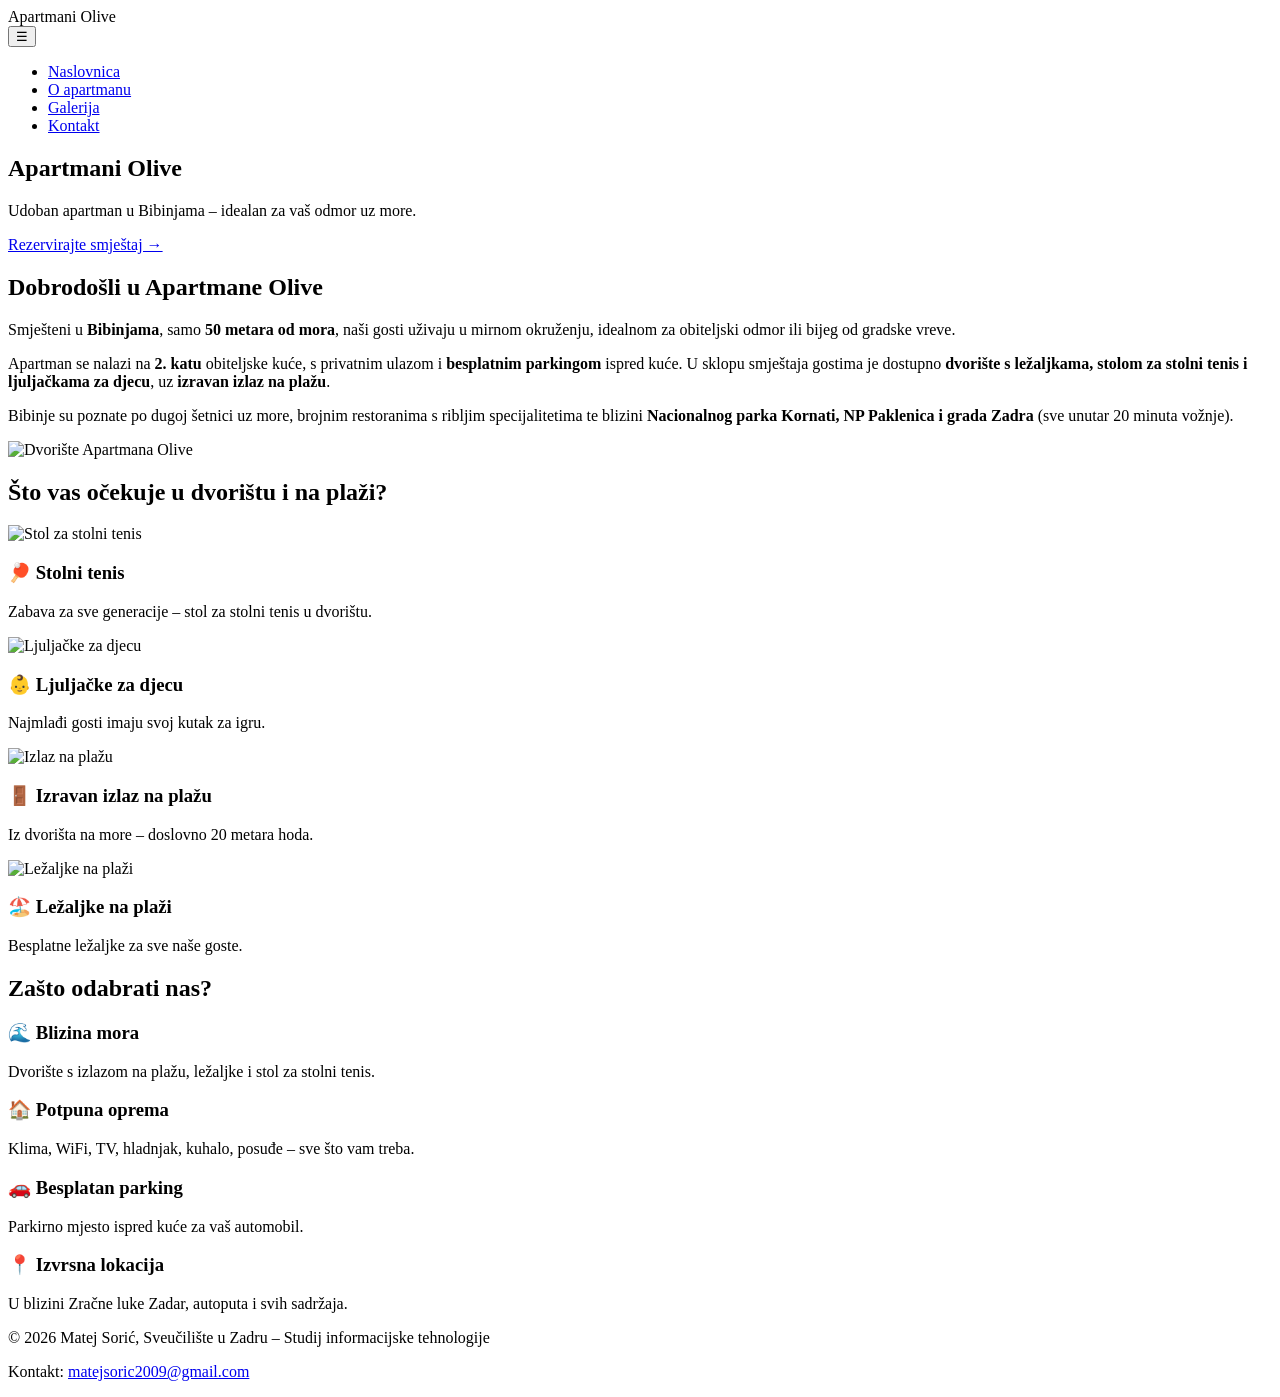
==== index.html @ 915c3eac "Add files via upload" ====
<!DOCTYPE html>
<html lang="hr">
<head>
    <meta charset="UTF-8">
    <meta name="viewport" content="width=device-width, initial-scale=1.0">
    <meta name="description" content="Apartmani Olive - moderan jednosoban apartman u Bibinjama, 37m2, za 2+1 osobu, parking, WiFi, klima. Idealno za odmor uz more.">
    <meta name="author" content="Matej Sorić">
    <meta property="og:title" content="Apartmani Olive - Udoban apartman u Bibinjama">
    <meta property="og:description" content="Apartman na 2. katu s terasom, potpuno opremljen, dvorište s ležaljkama i izlaz na plažu.">
    <meta property="og:image" content="img/soba.jpg">
    <meta property="og:type" content="website">
    <link rel="icon" href="img/favicon.ico" type="image/x-icon">
    <title>Apartmani Olive - Naslovnica</title>
    <link rel="stylesheet" href="css/style.css">
</head>
<body>

<header>
    <div class="container header-container">
        <div class="logo">Apartmani Olive</div>
        <button class="hamburger" id="hamburger">☰</button>
        <nav id="nav-menu">
            <ul>
                <li><a href="index.html" class="active">Naslovnica</a></li>
                <li><a href="about.html">O apartmanu</a></li>
                <li><a href="gallery.html">Galerija</a></li>
                <li><a href="kontakt.html">Kontakt</a></li>
            </ul>
        </nav>
    </div>
</header>

<main>
    <section class="hero">
        <div class="container">
            <h1>Apartmani Olive</h1>
            <p>Udoban apartman u Bibinjama – idealan za vaš odmor uz more.</p>
            <a href="kontakt.html" class="btn">Rezervirajte smještaj →</a>
        </div>
    </section>

    <!-- NOVO: Doček gostiju -->
    <section class="welcome container">
        <h2>Dobrodošli u Apartmane Olive</h2>
        <div class="welcome-grid">
            <div class="welcome-text">
                <p>Smješteni u <strong>Bibinjama</strong>, samo <strong>50 metara od mora</strong>, naši gosti uživaju u mirnom okruženju, idealnom za obiteljski odmor ili bijeg od gradske vreve.</p>
                <p>Apartman se nalazi na <strong>2. katu</strong> obiteljske kuće, s privatnim ulazom i <strong>besplatnim parkingom</strong> ispred kuće. U sklopu smještaja gostima je dostupno <strong>dvorište s ležaljkama, stolom za stolni tenis i ljuljačkama za djecu</strong>, uz <strong>izravan izlaz na plažu</strong>.</p>
                <p>Bibinje su poznate po dugoj šetnici uz more, brojnim restoranima s ribljim specijalitetima te blizini <strong>Nacionalnog parka Kornati, NP Paklenica i grada Zadra</strong> (sve unutar 20 minuta vožnje).</p>
            </div>
            <div class="welcome-img">
                <img src="img/dvoriste.jpg" alt="Dvorište Apartmana Olive">
            </div>
        </div>
    </section>

    <!-- NOVO: Izdvojeno iz ponude (s tvoje 4 nove slike) -->
    <section class="offer-highlight container">
        <h2>Što vas očekuje u dvorištu i na plaži?</h2>
        <div class="offer-grid">
            <div class="offer-card">
                <img src="img/tenis.jpg" alt="Stol za stolni tenis">
                <h3>🏓 Stolni tenis</h3>
                <p>Zabava za sve generacije – stol za stolni tenis u dvorištu.</p>
            </div>
            <div class="offer-card">
                <img src="img/ljuljacke.jpg" alt="Ljuljačke za djecu">
                <h3>👶 Ljuljačke za djecu</h3>
                <p>Najmlađi gosti imaju svoj kutak za igru.</p>
            </div>
            <div class="offer-card">
                <img src="img/izlaz-na-plazu.jpg" alt="Izlaz na plažu">
                <h3>🚪 Izravan izlaz na plažu</h3>
                <p>Iz dvorišta na more – doslovno 20 metara hoda.</p>
            </div>
            <div class="offer-card">
                <img src="img/lezaljke-plaza.jpg" alt="Ležaljke na plaži">
                <h3>🏖️ Ležaljke na plaži</h3>
                <p>Besplatne ležaljke za sve naše goste.</p>
            </div>
        </div>
    </section>

    <section class="features container">
        <h2>Zašto odabrati nas?</h2>
        <div class="feature-grid">
            <div class="feature-card">
                <h3>🌊 Blizina mora</h3>
                <p>Dvorište s izlazom na plažu, ležaljke i stol za stolni tenis.</p>
            </div>
            <div class="feature-card">
                <h3>🏠 Potpuna oprema</h3>
                <p>Klima, WiFi, TV, hladnjak, kuhalo, posuđe – sve što vam treba.</p>
            </div>
            <div class="feature-card">
                <h3>🚗 Besplatan parking</h3>
                <p>Parkirno mjesto ispred kuće za vaš automobil.</p>
            </div>
            <div class="feature-card">
                <h3>📍 Izvrsna lokacija</h3>
                <p>U blizini Zračne luke Zadar, autoputa i svih sadržaja.</p>
            </div>
        </div>
    </section>
</main>

<footer>
    <div class="container">
        <p>&copy; 2026 Matej Sorić, Sveučilište u Zadru – Studij informacijske tehnologije</p>
        <p>Kontakt: <a href="mailto:matejsoric2009@gmail.com">matejsoric2009@gmail.com</a></p>
    </div>
</footer>

<script>
    const hamburger = document.getElementById('hamburger');
    const navMenu = document.getElementById('nav-menu');
    hamburger.addEventListener('click', () => {
        navMenu.classList.toggle('show');
    });
</script>
</body>
</html>
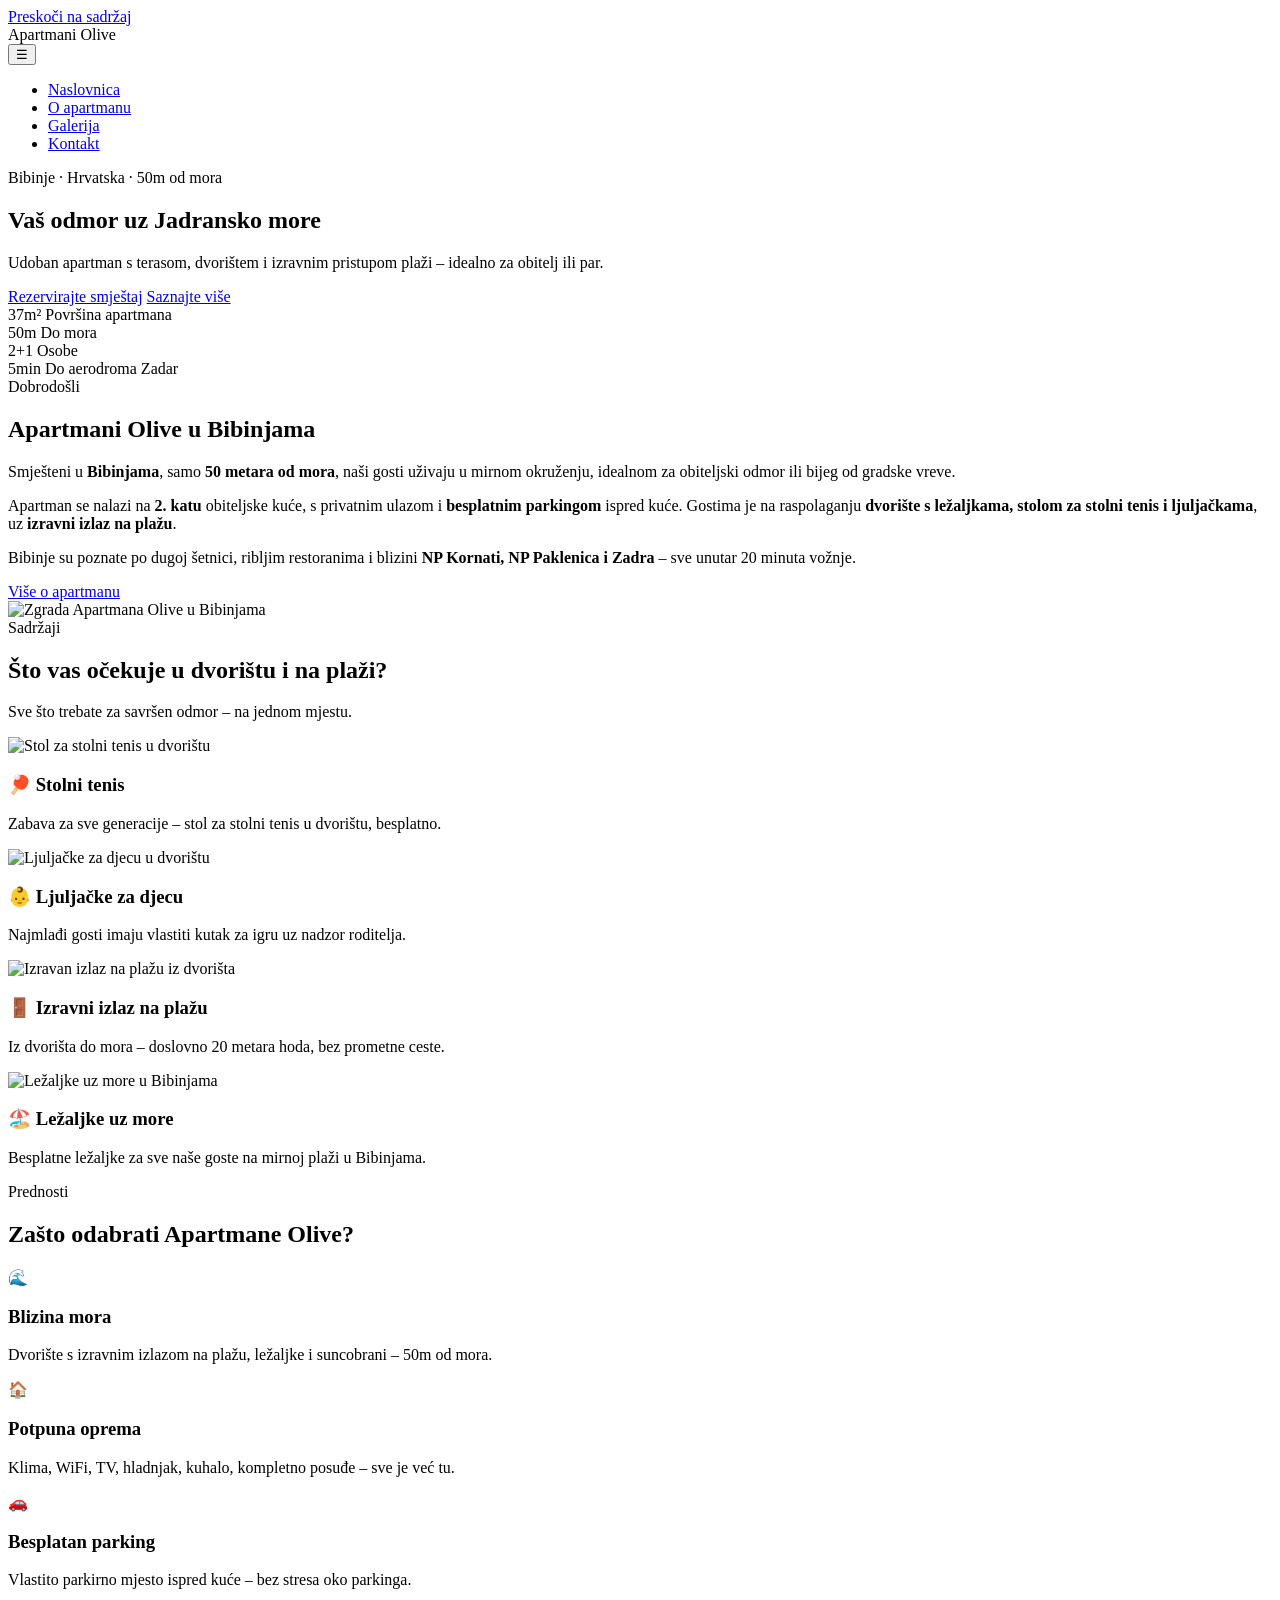
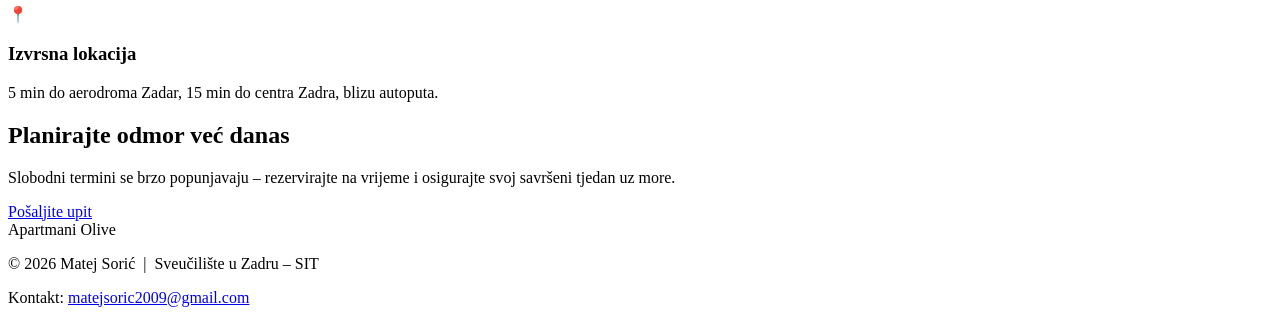
==== commit e3581292: "Add files via upload" ====
--- a/index.html
+++ b/index.html
@@ -1,122 +1,201 @@
-<!DOCTYPE html>
-<html lang="hr">
-<head>
-    <meta charset="UTF-8">
-    <meta name="viewport" content="width=device-width, initial-scale=1.0">
-    <meta name="description" content="Apartmani Olive - moderan jednosoban apartman u Bibinjama, 37m2, za 2+1 osobu, parking, WiFi, klima. Idealno za odmor uz more.">
-    <meta name="author" content="Matej Sorić">
-    <meta property="og:title" content="Apartmani Olive - Udoban apartman u Bibinjama">
-    <meta property="og:description" content="Apartman na 2. katu s terasom, potpuno opremljen, dvorište s ležaljkama i izlaz na plažu.">
-    <meta property="og:image" content="img/soba.jpg">
-    <meta property="og:type" content="website">
-    <link rel="icon" href="img/favicon.ico" type="image/x-icon">
-    <title>Apartmani Olive - Naslovnica</title>
-    <link rel="stylesheet" href="css/style.css">
-</head>
-<body>
-
-<header>
-    <div class="container header-container">
-        <div class="logo">Apartmani Olive</div>
-        <button class="hamburger" id="hamburger">☰</button>
-        <nav id="nav-menu">
-            <ul>
-                <li><a href="index.html" class="active">Naslovnica</a></li>
-                <li><a href="about.html">O apartmanu</a></li>
-                <li><a href="gallery.html">Galerija</a></li>
-                <li><a href="kontakt.html">Kontakt</a></li>
-            </ul>
-        </nav>
-    </div>
-</header>
-
-<main>
-    <section class="hero">
-        <div class="container">
-            <h1>Apartmani Olive</h1>
-            <p>Udoban apartman u Bibinjama – idealan za vaš odmor uz more.</p>
-            <a href="kontakt.html" class="btn">Rezervirajte smještaj →</a>
-        </div>
-    </section>
-
-    <!-- NOVO: Doček gostiju -->
-    <section class="welcome container">
-        <h2>Dobrodošli u Apartmane Olive</h2>
-        <div class="welcome-grid">
-            <div class="welcome-text">
-                <p>Smješteni u <strong>Bibinjama</strong>, samo <strong>50 metara od mora</strong>, naši gosti uživaju u mirnom okruženju, idealnom za obiteljski odmor ili bijeg od gradske vreve.</p>
-                <p>Apartman se nalazi na <strong>2. katu</strong> obiteljske kuće, s privatnim ulazom i <strong>besplatnim parkingom</strong> ispred kuće. U sklopu smještaja gostima je dostupno <strong>dvorište s ležaljkama, stolom za stolni tenis i ljuljačkama za djecu</strong>, uz <strong>izravan izlaz na plažu</strong>.</p>
-                <p>Bibinje su poznate po dugoj šetnici uz more, brojnim restoranima s ribljim specijalitetima te blizini <strong>Nacionalnog parka Kornati, NP Paklenica i grada Zadra</strong> (sve unutar 20 minuta vožnje).</p>
-            </div>
-            <div class="welcome-img">
-                <img src="img/dvoriste.jpg" alt="Dvorište Apartmana Olive">
-            </div>
-        </div>
-    </section>
-
-    <!-- NOVO: Izdvojeno iz ponude (s tvoje 4 nove slike) -->
-    <section class="offer-highlight container">
-        <h2>Što vas očekuje u dvorištu i na plaži?</h2>
-        <div class="offer-grid">
-            <div class="offer-card">
-                <img src="img/tenis.jpg" alt="Stol za stolni tenis">
-                <h3>🏓 Stolni tenis</h3>
-                <p>Zabava za sve generacije – stol za stolni tenis u dvorištu.</p>
-            </div>
-            <div class="offer-card">
-                <img src="img/ljuljacke.jpg" alt="Ljuljačke za djecu">
-                <h3>👶 Ljuljačke za djecu</h3>
-                <p>Najmlađi gosti imaju svoj kutak za igru.</p>
-            </div>
-            <div class="offer-card">
-                <img src="img/izlaz-na-plazu.jpg" alt="Izlaz na plažu">
-                <h3>🚪 Izravan izlaz na plažu</h3>
-                <p>Iz dvorišta na more – doslovno 20 metara hoda.</p>
-            </div>
-            <div class="offer-card">
-                <img src="img/lezaljke-plaza.jpg" alt="Ležaljke na plaži">
-                <h3>🏖️ Ležaljke na plaži</h3>
-                <p>Besplatne ležaljke za sve naše goste.</p>
-            </div>
-        </div>
-    </section>
-
-    <section class="features container">
-        <h2>Zašto odabrati nas?</h2>
-        <div class="feature-grid">
-            <div class="feature-card">
-                <h3>🌊 Blizina mora</h3>
-                <p>Dvorište s izlazom na plažu, ležaljke i stol za stolni tenis.</p>
-            </div>
-            <div class="feature-card">
-                <h3>🏠 Potpuna oprema</h3>
-                <p>Klima, WiFi, TV, hladnjak, kuhalo, posuđe – sve što vam treba.</p>
-            </div>
-            <div class="feature-card">
-                <h3>🚗 Besplatan parking</h3>
-                <p>Parkirno mjesto ispred kuće za vaš automobil.</p>
-            </div>
-            <div class="feature-card">
-                <h3>📍 Izvrsna lokacija</h3>
-                <p>U blizini Zračne luke Zadar, autoputa i svih sadržaja.</p>
-            </div>
-        </div>
-    </section>
-</main>
-
-<footer>
-    <div class="container">
-        <p>&copy; 2026 Matej Sorić, Sveučilište u Zadru – Studij informacijske tehnologije</p>
-        <p>Kontakt: <a href="mailto:matejsoric2009@gmail.com">matejsoric2009@gmail.com</a></p>
-    </div>
-</footer>
-
-<script>
-    const hamburger = document.getElementById('hamburger');
-    const navMenu = document.getElementById('nav-menu');
-    hamburger.addEventListener('click', () => {
-        navMenu.classList.toggle('show');
-    });
-</script>
-</body>
-</html>+<!DOCTYPE html>
+<html lang="hr">
+<head>
+  <meta charset="UTF-8">
+  <meta name="viewport" content="width=device-width, initial-scale=1.0">
+  <meta name="description" content="Apartmani Olive – moderan jednosoban apartman u Bibinjama, 37m², za 2+1 osobu. Parking, WiFi, klima, 50m od mora. Idealno za odmor uz Jadran.">
+  <meta name="author" content="Matej Sorić">
+  <meta property="og:title" content="Apartmani Olive – Udoban apartman u Bibinjama">
+  <meta property="og:description" content="Apartman na 2. katu s terasom, dvorište s ležaljkama i izravnim izlazom na plažu. Zadar, Bibinje, Hrvatska.">
+  <meta property="og:image" content="img/nasl9.jpg">
+  <meta property="og:type" content="website">
+  <meta property="og:url" content="https://apartmani-olive.netlify.app/">
+  <link rel="icon" href="img/favicon.ico" type="image/x-icon">
+  <title>Apartmani Olive – Naslovnica</title>
+  <link rel="stylesheet" href="css/style.css">
+</head>
+<body>
+
+  <!-- Skip link – pristupačnost -->
+  <a href="#main-content" class="skip-link">Preskoči na sadržaj</a>
+
+  <header>
+    <div class="container header-container">
+      <div class="logo">Apartmani <span>Olive</span></div>
+      <button class="hamburger" id="hamburger" aria-label="Otvori izbornik" aria-expanded="false">☰</button>
+      <nav id="nav-menu" aria-label="Glavna navigacija">
+        <ul>
+          <li><a href="index.html" class="active" aria-current="page">Naslovnica</a></li>
+          <li><a href="about.html">O apartmanu</a></li>
+          <li><a href="gallery.html">Galerija</a></li>
+          <li><a href="kontakt.html">Kontakt</a></li>
+        </ul>
+      </nav>
+    </div>
+  </header>
+
+  <main id="main-content">
+
+    <!-- HERO -->
+    <section class="hero" aria-label="Naslovna slika">
+      <div class="hero-bg" aria-hidden="true"></div>
+      <div class="hero-overlay" aria-hidden="true"></div>
+      <div class="hero-content">
+        <span class="hero-badge">Bibinje · Hrvatska · 50m od mora</span>
+        <h1>Vaš odmor uz Jadransko more</h1>
+        <p>Udoban apartman s terasom, dvorištem i izravnim pristupom plaži – idealno za obitelj ili par.</p>
+        <div class="hero-btns">
+          <a href="kontakt.html" class="btn btn-primary">Rezervirajte smještaj</a>
+          <a href="about.html" class="btn btn-outline">Saznajte više</a>
+        </div>
+      </div>
+    </section>
+
+    <!-- STATS BAR -->
+    <section class="stats-bar" aria-label="Ključne informacije">
+      <div class="container">
+        <div class="stats-grid">
+          <div class="stat-item">
+            <span class="stat-number">37m²</span>
+            <span class="stat-label">Površina apartmana</span>
+          </div>
+          <div class="stat-item">
+            <span class="stat-number">50m</span>
+            <span class="stat-label">Do mora</span>
+          </div>
+          <div class="stat-item">
+            <span class="stat-number">2+1</span>
+            <span class="stat-label">Osobe</span>
+          </div>
+          <div class="stat-item">
+            <span class="stat-number">5min</span>
+            <span class="stat-label">Do aerodroma Zadar</span>
+          </div>
+        </div>
+      </div>
+    </section>
+
+    <!-- DOBRODOŠLI – split layout -->
+    <section class="welcome">
+      <div class="container">
+        <div class="welcome-grid">
+          <div class="welcome-text">
+            <span class="section-label">Dobrodošli</span>
+            <h2 class="section-title">Apartmani Olive u Bibinjama</h2>
+            <p>Smješteni u <strong>Bibinjama</strong>, samo <strong>50 metara od mora</strong>, naši gosti uživaju u mirnom okruženju, idealnom za obiteljski odmor ili bijeg od gradske vreve.</p>
+            <p>Apartman se nalazi na <strong>2. katu</strong> obiteljske kuće, s privatnim ulazom i <strong>besplatnim parkingom</strong> ispred kuće. Gostima je na raspolaganju <strong>dvorište s ležaljkama, stolom za stolni tenis i ljuljačkama</strong>, uz <strong>izravni izlaz na plažu</strong>.</p>
+            <p>Bibinje su poznate po dugoj šetnici, ribljim restoranima i blizini <strong>NP Kornati, NP Paklenica i Zadra</strong> – sve unutar 20 minuta vožnje.</p>
+            <a href="about.html" class="btn btn-primary" style="margin-top:1.2rem">Više o apartmanu</a>
+          </div>
+          <div class="welcome-img">
+            <img src="img/nasl1.jpg" alt="Zgrada Apartmana Olive u Bibinjama">
+          </div>
+        </div>
+      </div>
+    </section>
+
+    <!-- DVORIŠTE I PLAŽA – kartice -->
+    <section class="offer-section">
+      <div class="container">
+        <div class="section-header centered">
+          <span class="section-label">Sadržaji</span>
+          <h2 class="section-title">Što vas očekuje u dvorištu i na plaži?</h2>
+          <p class="section-sub">Sve što trebate za savršen odmor – na jednom mjestu.</p>
+        </div>
+        <div class="offer-grid">
+          <div class="offer-card">
+            <img src="img/tenis.jpg" alt="Stol za stolni tenis u dvorištu">
+            <div class="offer-card-body">
+              <h3>🏓 Stolni tenis</h3>
+              <p>Zabava za sve generacije – stol za stolni tenis u dvorištu, besplatno.</p>
+            </div>
+          </div>
+          <div class="offer-card">
+            <img src="img/ljuljacke.jpg" alt="Ljuljačke za djecu u dvorištu">
+            <div class="offer-card-body">
+              <h3>👶 Ljuljačke za djecu</h3>
+              <p>Najmlađi gosti imaju vlastiti kutak za igru uz nadzor roditelja.</p>
+            </div>
+          </div>
+          <div class="offer-card">
+            <img src="img/izlaz-na-plazu.jpg" alt="Izravan izlaz na plažu iz dvorišta">
+            <div class="offer-card-body">
+              <h3>🚪 Izravni izlaz na plažu</h3>
+              <p>Iz dvorišta do mora – doslovno 20 metara hoda, bez prometne ceste.</p>
+            </div>
+          </div>
+          <div class="offer-card">
+            <img src="img/obj14.jpg" alt="Ležaljke uz more u Bibinjama">
+            <div class="offer-card-body">
+              <h3>🏖️ Ležaljke uz more</h3>
+              <p>Besplatne ležaljke za sve naše goste na mirnoj plaži u Bibinjama.</p>
+            </div>
+          </div>
+        </div>
+      </div>
+    </section>
+
+    <!-- ZAŠTO MI – feature kartice -->
+    <section class="features-section">
+      <div class="container">
+        <div class="section-header centered">
+          <span class="section-label">Prednosti</span>
+          <h2 class="section-title">Zašto odabrati Apartmane Olive?</h2>
+        </div>
+        <div class="feature-grid">
+          <div class="feature-card">
+            <span class="feature-icon">🌊</span>
+            <h3>Blizina mora</h3>
+            <p>Dvorište s izravnim izlazom na plažu, ležaljke i suncobrani – 50m od mora.</p>
+          </div>
+          <div class="feature-card">
+            <span class="feature-icon">🏠</span>
+            <h3>Potpuna oprema</h3>
+            <p>Klima, WiFi, TV, hladnjak, kuhalo, kompletno posuđe – sve je već tu.</p>
+          </div>
+          <div class="feature-card">
+            <span class="feature-icon">🚗</span>
+            <h3>Besplatan parking</h3>
+            <p>Vlastito parkirno mjesto ispred kuće – bez stresa oko parkinga.</p>
+          </div>
+          <div class="feature-card">
+            <span class="feature-icon">📍</span>
+            <h3>Izvrsna lokacija</h3>
+            <p>5 min do aerodroma Zadar, 15 min do centra Zadra, blizu autoputa.</p>
+          </div>
+        </div>
+      </div>
+    </section>
+
+    <!-- CTA BANNER -->
+    <section class="cta-banner">
+      <div class="container">
+        <h2>Planirajte odmor već danas</h2>
+        <p>Slobodni termini se brzo popunjavaju – rezervirajte na vrijeme i osigurajte svoj savršeni tjedan uz more.</p>
+        <a href="kontakt.html" class="btn btn-primary">Pošaljite upit</a>
+      </div>
+    </section>
+
+  </main>
+
+  <footer>
+    <div class="container">
+      <div class="footer-inner">
+        <div class="footer-logo">Apartmani <span>Olive</span></div>
+        <p>&copy; 2026 Matej Sorić &nbsp;|&nbsp; Sveučilište u Zadru – SIT</p>
+        <p>Kontakt: <a href="mailto:matejsoric2009@gmail.com">matejsoric2009@gmail.com</a></p>
+      </div>
+    </div>
+  </footer>
+
+  <script>
+    const hamburger = document.getElementById('hamburger');
+    const navMenu   = document.getElementById('nav-menu');
+    hamburger.addEventListener('click', () => {
+      const isOpen = navMenu.classList.toggle('show');
+      hamburger.setAttribute('aria-expanded', isOpen);
+    });
+  </script>
+
+</body>
+</html>
